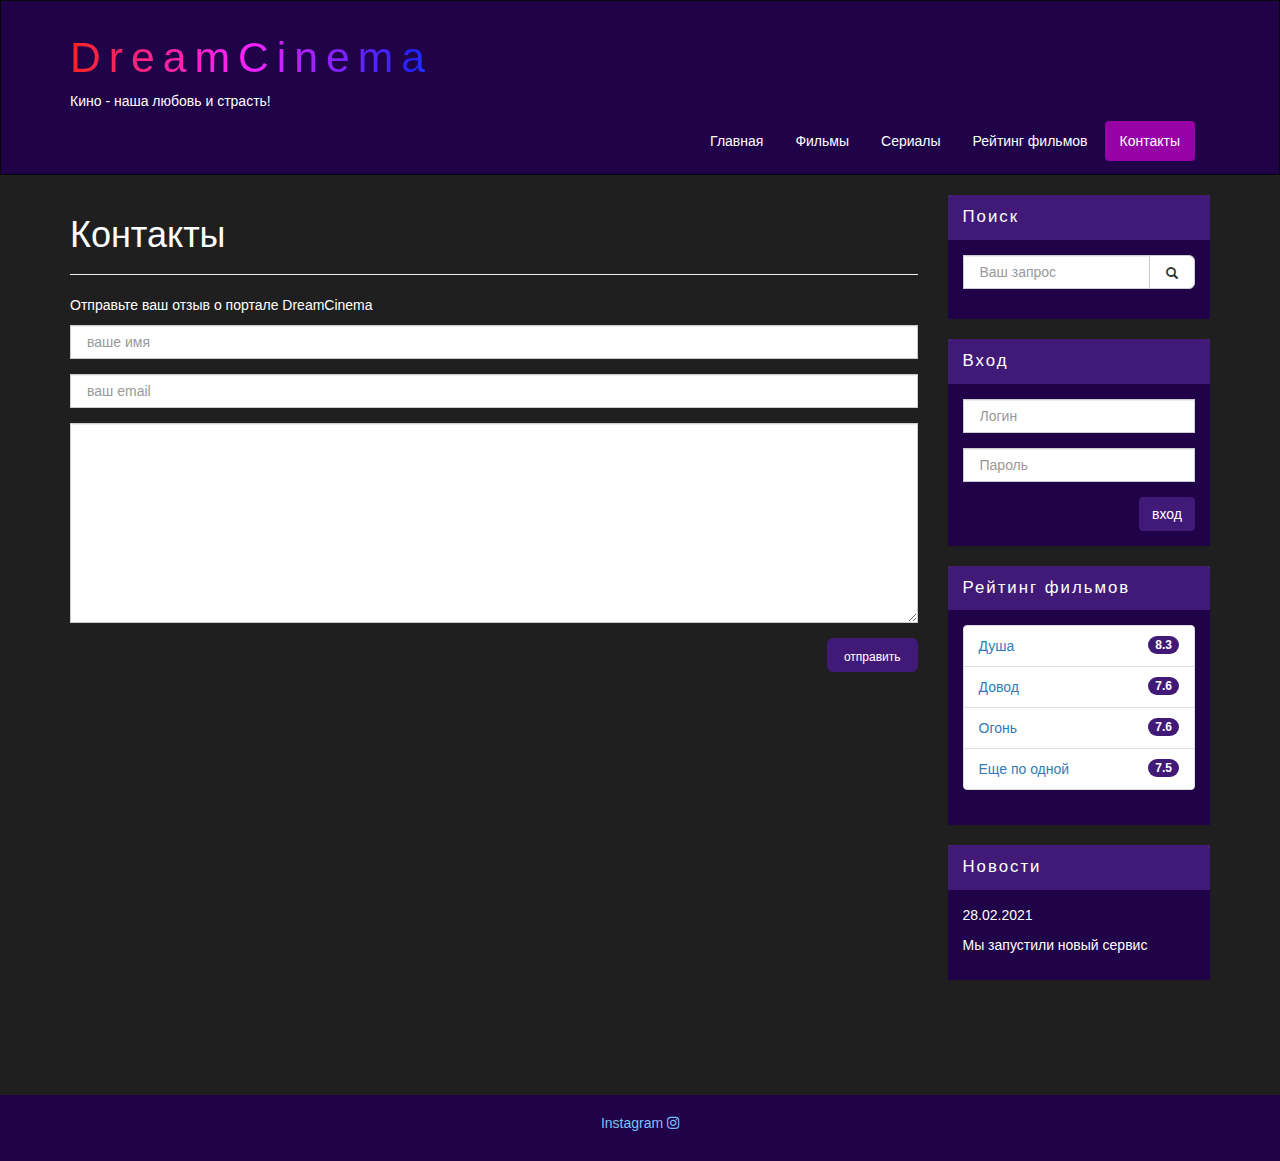
==== contact.html @ dbef9700 "Init project" ====
<!DOCTYPE html>
<html lang="ru">
<head>
    <meta charset="utf-8">
    <meta http-equiv="X-UA-Compatible" content="IE=edge">
    <meta name="viewport" content="width=device-width, initial-scale=1">
    <!-- The above 3 meta tags *must* come first in the head; any other head content must come *after* these tags -->
    <title>DreamCinema bootstrap</title>
    <!-- Bootstrap -->
    <link href="assets/css/bootstrap.min.css" rel="stylesheet">
    <!-- Main Style -->
    <link href="assets/css/style.css" rel="stylesheet">
    <link href="https://cdnjs.cloudflare.com/ajax/libs/font-awesome/5.15.2/css/all.min.css" rel="stylesheet">
    <!-- HTML5 shim and Respond.js for IE8 support of HTML5 elements and media queries -->
    <!-- WARNING: Respond.js doesn't work if you view the page via file:// -->
    <!--[if lt IE 9]>
    <script src="https://oss.maxcdn.com/html5shiv/3.7.3/html5shiv.min.js"></script>
    <script src="https://oss.maxcdn.com/respond/1.4.2/respond.min.js"></script>
    <![endif]-->
</head>
<body>

<div class="container-fluid">
    <div class="row">
        <nav role="navigation" class="navbar navbar-inverse">
            <div class="container">
                <div class="navbar-header header">
                    <div class="row">
                        <div class="col-lg-12">
                            <h1><a href="#">DreamCinema</a></h1>
                            <p>Кино - наша любовь и страсть!</p>
                        </div>
                    </div>
                    <button type="button" data-target="#navbarCollapse" data-toggle="collapse" class="navbar-toggle">
                        <span class="sr-only">Toggle navigation</span>
                        <span class="icon-bar"></span>
                        <span class="icon-bar"></span>
                        <span class="icon-bar"></span>
                    </button>
                </div>
                <div id="navbarCollapse" class="collapse navbar-collapse navbar-right">
                    <ul class="nav nav-pills">
                        <li><a href="index.html">Главная</a></li>
                        <li><a href="films.html">Фильмы</a></li>
                        <li><a href="serials.html">Сериалы</a></li>
                        <li><a href="rating.html">Рейтинг фильмов</a></li>
                        <li class="active"><a href="contact.html">Контакты</a></li>
                    </ul>
                </div>
            </div>
        </nav>
    </div>
</div>

<div class="wrapper">
    <div class="container">
        <div class="row">

            <div class="col-lg-9">
                <form role="search" class="visible-xs">
                    <div class="form-group">
                        <div class="input-group">
                            <input type="search" class="form-control input-lg" placeholder="Ваш запрос">
                            <div class="input-group-btn">
                                <button class="btn btn-default btn-lg" type="submit"><i
                                        class="glyphicon glyphicon-search"></i></button>
                            </div>
                        </div>
                    </div>
                </form>

                <h1>Контакты</h1>
                <hr>
                <p>Отправьте ваш отзыв о портале DreamCinema</p>

                <form>
                    <div class="form-group">
                        <input type="text" placeholder="ваше имя" class="form-control input-lg">
                    </div>
                    <div class="form-group">
                        <input type="text" placeholder="ваш email" class="form-control input-lg">
                    </div>
                    <div class="form-group">
                        <textarea class="form-control"></textarea>
                    </div>
                    <button class="btn btn-lg btn-warning pull-right">отправить</button>
                </form>

            </div>

            <div class="col-lg-3">
                <div class="panel panel-info hidden-xs">
                    <div class="panel-heading">
                        <div class="sidebar-header">Поиск</div>
                    </div>

                    <div class="panel-body">
                        <form role="search">
                            <div class="form-group">
                                <div class="input-group">
                                    <input type="search" class="form-control input-lg" placeholder="Ваш запрос">
                                    <div class="input-group-btn">
                                        <button class="btn btn-default btn-lg" type="submit"><i
                                                class="glyphicon glyphicon-search"></i></button>
                                    </div>
                                </div>
                            </div>
                        </form>
                    </div>
                </div>
                <div class="panel panel-info hidden-xs">
                    <div class="panel-heading">
                        <div class="sidebar-header">Вход</div>
                    </div>
                    <div class="panel-body">
                        <form role="form">
                            <div class="form-group">
                                <input type="text" class="form-control input-lg" placeholder="Логин">
                            </div>
                            <div class="form-group">
                                <input type="password" class="form-control input-lg" placeholder="Пароль">
                            </div>
                            <button type="submit" class="btn btn-warning pull-right">вход</button>
                        </form>
                    </div>
                </div>

                <div class="panel panel-info">
                    <div class="panel-heading">
                        <div class="sidebar-header">Рейтинг фильмов</div>
                    </div>
                    <div class="panel-body">
                        <ul class="list-group">

                            <li class="list-group-item list-group-warning">
                                <span class="badge">8.3</span>
                                <a href="#">Душа</a>
                            </li>

                            <li class="list-group-item list-group-warning">
                                <span class="badge">7.6</span>
                                <a href="#">Довод</a>
                            </li>

                            <li class="list-group-item list-group-warning">
                                <span class="badge">7.6</span>
                                <a href="#">Огонь</a>
                            </li>

                            <li class="list-group-item list-group-warning">
                                <span class="badge">7.5</span>
                                <a href="#">Еще по одной</a>
                            </li>

                        </ul>
                    </div>
                </div>

                <div class="panel panel-info">
                    <div class="panel-heading">
                        <div class="sidebar-header">Новости</div>
                    </div>
                    <div class="panel-body">
                        <p>28.02.2021</p>
                        <p>Мы запустили новый сервис</p>
                    </div>
                </div>

            </div>
        </div>
    </div>
    <div class="clear"></div>
</div>

<footer>
    <div class="container">
        <p class="text-center">
            <a href="https://www.instagram.com/_christooria_/">Instagram <i class="fab fa-instagram"></i></a>
        </p>
    </div>
</footer>

<!-- jQuery (necessary for Bootstrap's JavaScript plugins) -->
<script src="https://ajax.googleapis.com/ajax/libs/jquery/1.12.4/jquery.min.js"></script>
<!-- Include all compiled plugins (below), or include individual files as needed -->
<script src="assets/js/bootstrap.min.js"></script>
</body>
</html>
---- assets/css/style.css ----
/* @link https://colorscheme.ru/#4t41TKjkIw0w0 */

.header a, a:hover {
    color: #bbbbbb;
    text-decoration: none;
    color: transparent;
    -webkit-background-clip: text;
    background-clip: text;
    display: block;
    background-image: -webkit-gradient( linear, left top, right top, color-stop(0, #f22), color-stop(0.15, #f2f), color-stop(0.3, #22f), color-stop(0.45, #2ff), color-stop(0.6, #2f2),color-stop(0.75, #2f2), color-stop(0.9, #ff2), color-stop(1, #f22) );
}
}

p {
    color: #ffffff;
}

.navbar {
    border-radius: 0;
}

.navbar-header.header {
    width: 100%;
}

.header h1 {
    letter-spacing: 8px;
    font-size: 32pt;
    color: #1f1f1f;
}

.header p #id {
    color: #f1f1f1 !important;
    font-size: 90%;
    letter-spacing: 3px;
}

.article h3, .article h4 {
    color: #78c3ff;
}

.nav-pills > li.active > a, .nav-pills > li.active > a:focus, .nav-pills > li.active > a:hover {
    color: #fff;
    background-color: #9702A7;
}

.nav-pills > li > a {
    color: #fff;
}

.nav-pills > li > a:hover {
    background-color: #9702A7;
}

.navbar-inverse {
    padding: 1%;
    border-radius: 0;
    background-color: #200249;
}

@media (max-width: 767px) {
    .nav-pills > li {
        float: none;
    }

    .nav-pills {
        text-align: center;
    }

    .header h1 {
        letter-spacing: 5px;
        font-size: 280%;
    }

    .header {
        text-align: center;
    }
}

.clear {
    clear: both;
    height: 63px;
}

.wrapper {
    min-height: 100%;
}

html, body {
    height: 100%;
    background-color: #1f1f1f;
    color: #ffffff;
}

.films_block img {
    width: 100%;
    height: 260px;
}

.film_block img {
    width: 100%;
    height: 100%;
}

.serial_block img {
    width: 100%;
    height: 100%;
}

.film_label {
    padding: 2%;
    margin-bottom: 4%;
}

.panel {
    border: none;
}

.panel-body {
    background-color: #200249;
}

.panel-info > .panel-heading {
    background-color: #411a77;
    color: #fff;
    border-color: transparent;
}

.sidebar-header {
    font-size: 120%;
    letter-spacing: 2px;
}

.form-control {
    font-size: 14px;
    border-radius: 0;
}

.input-lg {
    font-size: 14px;
    height: 34px;
}

.btn-lg {
    height: 34px;
    font-size: 12px;
}

.list-group-item-warning {
    color: #9702A7;
    background-color: #ffffff;
}

.badge {
    background-color: #411a77;
}

.btn-warning {
    color: #fff;
    background-color: #411a77;
    border-color: #411a77;
}

.btn-warning:hover {
    color: #fff;
    background-color: #9702A7;
    border-color: #411a77;
}

.info-block {
    font-size: 120%;
    background-color: #0f0f0f;
    border-color: #0f0f0f;
}

.info-block .badge {
    font-size: 80%;
    background-color: #9702A7;
    color: #0f0f0f;
}

.info-block span {
    margin-right: 3%;
}

.well {
    background-color: #0f0f0f;
    border-color: #0f0f0f;
    color: #ffffff;
}

textarea.form-control {
    height: 200px;
}

.table tbody>tr>td.vert-align {
    vertical-align: center;
    color: #ffffff;
}

.table-hover>tbody>tr:hover {
    background-color: rgb(65 26 119 / 45%);
    transition: background-color 100ms linear;
}

footer {
    color: #ffffff;
    background-color: #200249;
    padding: 17px 0 18px 0;
    border-top: 1px solid #200249;
}

footer a, a:hover {
    color: #78c3ff;
}
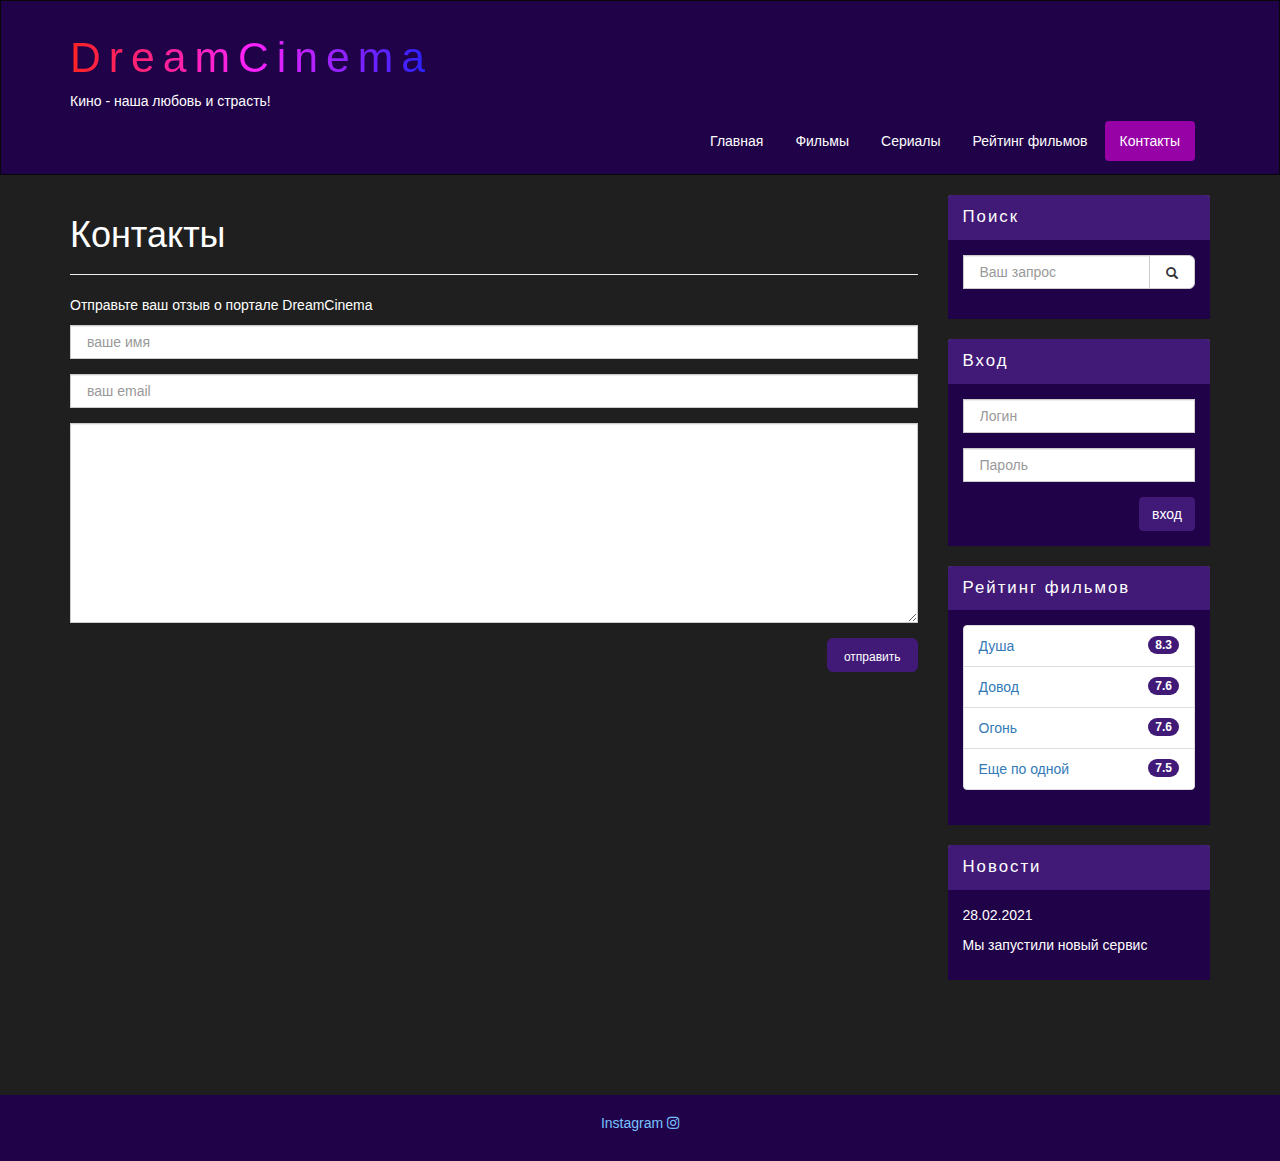
==== commit d57a246a: "Init project" ====
--- a/contact.html
+++ b/contact.html
@@ -26,7 +26,7 @@
             <div class="container">
                 <div class="navbar-header header">
                     <div class="row">
-                        <div class="col-lg-12">
+                        <div class="col-lg-12 header-logo">
                             <h1><a href="#">DreamCinema</a></h1>
                             <p>Кино - наша любовь и страсть!</p>
                         </div>
@@ -57,7 +57,7 @@
         <div class="row">
 
             <div class="col-lg-9">
-                <form role="search" class="visible-xs">
+                <form role="search" class="visible-sm">
                     <div class="form-group">
                         <div class="input-group">
                             <input type="search" class="form-control input-lg" placeholder="Ваш запрос">
@@ -89,7 +89,7 @@
             </div>
 
             <div class="col-lg-3">
-                <div class="panel panel-info hidden-xs">
+                <div class="panel panel-info hidden-sm">
                     <div class="panel-heading">
                         <div class="sidebar-header">Поиск</div>
                     </div>
@@ -108,7 +108,7 @@
                         </form>
                     </div>
                 </div>
-                <div class="panel panel-info hidden-xs">
+                <div class="panel panel-info hidden-sm">
                     <div class="panel-heading">
                         <div class="sidebar-header">Вход</div>
                     </div>
@@ -125,7 +125,7 @@
                     </div>
                 </div>
 
-                <div class="panel panel-info">
+                <div class="panel panel-info hidden-sm">
                     <div class="panel-heading">
                         <div class="sidebar-header">Рейтинг фильмов</div>
                     </div>
@@ -134,7 +134,7 @@
 
                             <li class="list-group-item list-group-warning">
                                 <span class="badge">8.3</span>
-                                <a href="#">Душа</a>
+                                <a href="show.html">Душа</a>
                             </li>
 
                             <li class="list-group-item list-group-warning">
@@ -156,7 +156,7 @@
                     </div>
                 </div>
 
-                <div class="panel panel-info">
+                <div class="panel panel-info hidden-sm">
                     <div class="panel-heading">
                         <div class="sidebar-header">Новости</div>
                     </div>
--- a/assets/css/style.css
+++ b/assets/css/style.css
@@ -1,14 +1,18 @@
 /* @link https://colorscheme.ru/#4t41TKjkIw0w0 */
 
-.header a, a:hover {
+.header .header-logo a,
+.header .header-logo a:hover {
     color: #bbbbbb;
     text-decoration: none;
     color: transparent;
     -webkit-background-clip: text;
     background-clip: text;
-    display: block;
-    background-image: -webkit-gradient( linear, left top, right top, color-stop(0, #f22), color-stop(0.15, #f2f), color-stop(0.3, #22f), color-stop(0.45, #2ff), color-stop(0.6, #2f2),color-stop(0.75, #2f2), color-stop(0.9, #ff2), color-stop(1, #f22) );
-}
+    display: initial;
+    background-image: -webkit-gradient(linear, left top, right top,
+        color-stop(0, #f22),
+        color-stop(0.5, #f2f),
+        color-stop(1, #22f)
+    );
 }
 
 p {
@@ -193,12 +197,12 @@
     height: 200px;
 }
 
-.table tbody>tr>td.vert-align {
+.table tbody > tr > td.vert-align {
     vertical-align: center;
     color: #ffffff;
 }
 
-.table-hover>tbody>tr:hover {
+.table-hover > tbody > tr:hover {
     background-color: rgb(65 26 119 / 45%);
     transition: background-color 100ms linear;
 }
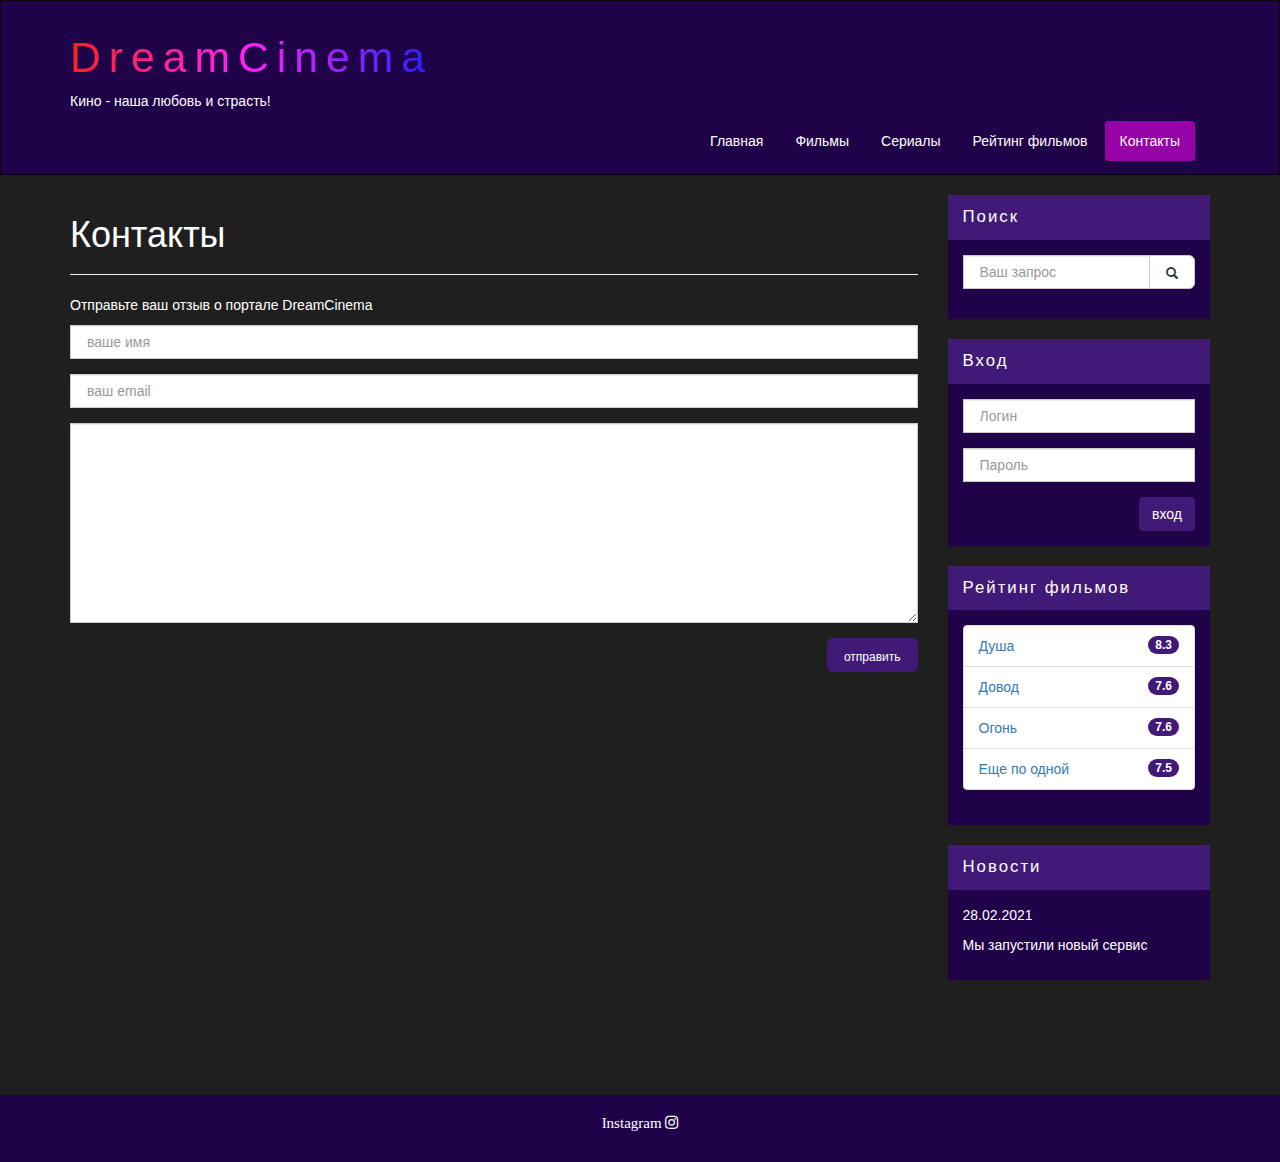
==== commit 07d62854: "Init project" ====
--- a/contact.html
+++ b/contact.html
@@ -9,7 +9,7 @@
     <!-- Bootstrap -->
     <link href="assets/css/bootstrap.min.css" rel="stylesheet">
     <!-- Main Style -->
-    <link href="assets/css/style.css" rel="stylesheet">
+    <link href="assets/css/style.css?2" rel="stylesheet">
     <link href="https://cdnjs.cloudflare.com/ajax/libs/font-awesome/5.15.2/css/all.min.css" rel="stylesheet">
     <!-- HTML5 shim and Respond.js for IE8 support of HTML5 elements and media queries -->
     <!-- WARNING: Respond.js doesn't work if you view the page via file:// -->
@@ -57,7 +57,7 @@
         <div class="row">
 
             <div class="col-lg-9">
-                <form role="search" class="visible-sm">
+                <form role="search" class="visible-sm visible-xs">
                     <div class="form-group">
                         <div class="input-group">
                             <input type="search" class="form-control input-lg" placeholder="Ваш запрос">
@@ -89,7 +89,7 @@
             </div>
 
             <div class="col-lg-3">
-                <div class="panel panel-info hidden-sm">
+                <div class="panel panel-info hidden-sm hidden-xs">
                     <div class="panel-heading">
                         <div class="sidebar-header">Поиск</div>
                     </div>
@@ -108,7 +108,7 @@
                         </form>
                     </div>
                 </div>
-                <div class="panel panel-info hidden-sm">
+                <div class="panel panel-info hidden-sm hidden-xs">
                     <div class="panel-heading">
                         <div class="sidebar-header">Вход</div>
                     </div>
@@ -125,7 +125,7 @@
                     </div>
                 </div>
 
-                <div class="panel panel-info hidden-sm">
+                <div class="panel panel-info hidden-sm hidden-xs">
                     <div class="panel-heading">
                         <div class="sidebar-header">Рейтинг фильмов</div>
                     </div>
@@ -156,7 +156,7 @@
                     </div>
                 </div>
 
-                <div class="panel panel-info hidden-sm">
+                <div class="panel panel-info hidden-sm hidden-xs">
                     <div class="panel-heading">
                         <div class="sidebar-header">Новости</div>
                     </div>
--- a/assets/css/style.css
+++ b/assets/css/style.css
@@ -215,8 +215,10 @@
 }
 
 footer a, a:hover {
-    color: #78c3ff;
-}
-
-
-
+    color: #ffffff;
+    font-family: "Droid Serif";
+    font-size: 15px;
+}
+
+
+
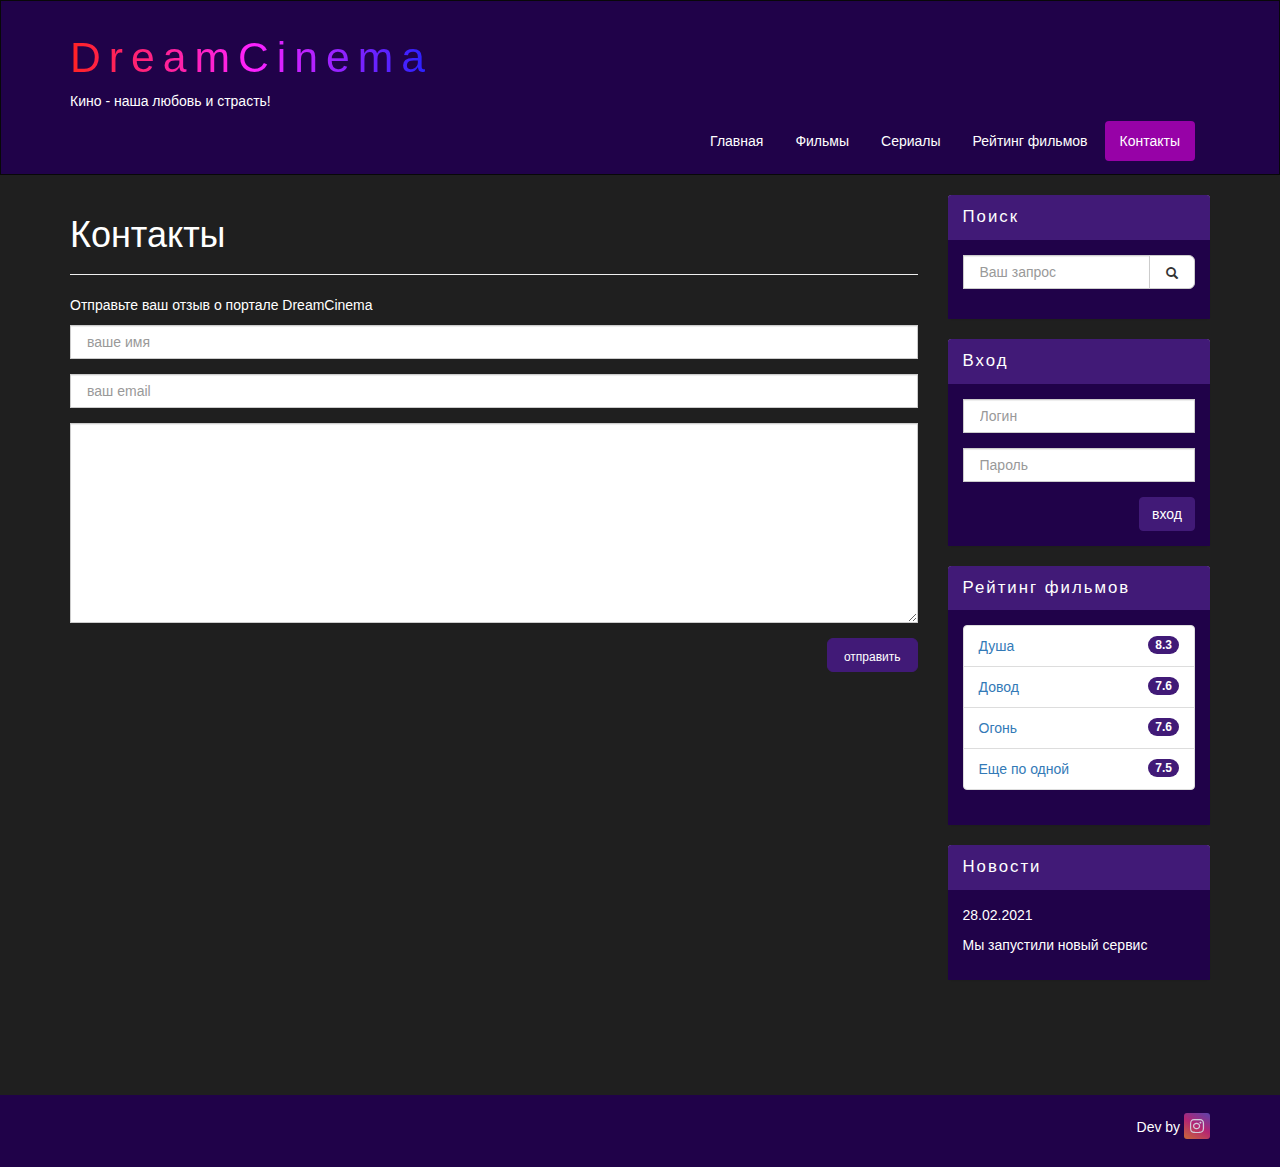
==== commit d8b1fe11: "Change inst link" ====
--- a/contact.html
+++ b/contact.html
@@ -174,8 +174,11 @@
 
 <footer>
     <div class="container">
-        <p class="text-center">
-            <a href="https://www.instagram.com/_christooria_/">Instagram <i class="fab fa-instagram"></i></a>
+        <p class="text-right">
+            Dev by
+            <a href="https://www.instagram.com/_christooria_/" target="_blank" class="button--icon button--instagram">
+                <i class="fab fa-instagram"></i>
+            </a>
         </p>
     </div>
 </footer>
--- a/assets/css/style.css
+++ b/assets/css/style.css
@@ -101,9 +101,17 @@
     height: 260px;
 }
 
+.film_block {
+    margin-bottom: 25px;
+}
+
 .film_block img {
     width: 100%;
     height: 100%;
+}
+
+.serial_block {
+    margin-bottom: 25px;
 }
 
 .serial_block img {
@@ -214,11 +222,36 @@
     border-top: 1px solid #200249;
 }
 
-footer a, a:hover {
+footer a {
     color: #ffffff;
     font-family: "Droid Serif";
-    font-size: 15px;
-}
-
-
-
+}
+
+.button--icon {
+    width: 26px;
+    height: 26px;
+    font-size: 16px;
+    line-height: 28px;
+    position: relative;
+    display: inline-block;
+    border: none;
+    border-radius: 3px;
+    text-align: center;
+    font-weight: 600;
+    text-decoration: none;
+    cursor: pointer;
+    transition: 250ms linear;
+    opacity: 0.8;
+}
+
+.button--icon:hover,
+.button--icon:active {
+    color: #fff;
+    opacity: 1;
+}
+
+.button--instagram {
+    background: linear-gradient(29.61deg, #f38334 0%, #da2e7d 50.39%, #6b54c6 100%);
+    color: #fff;
+}
+
